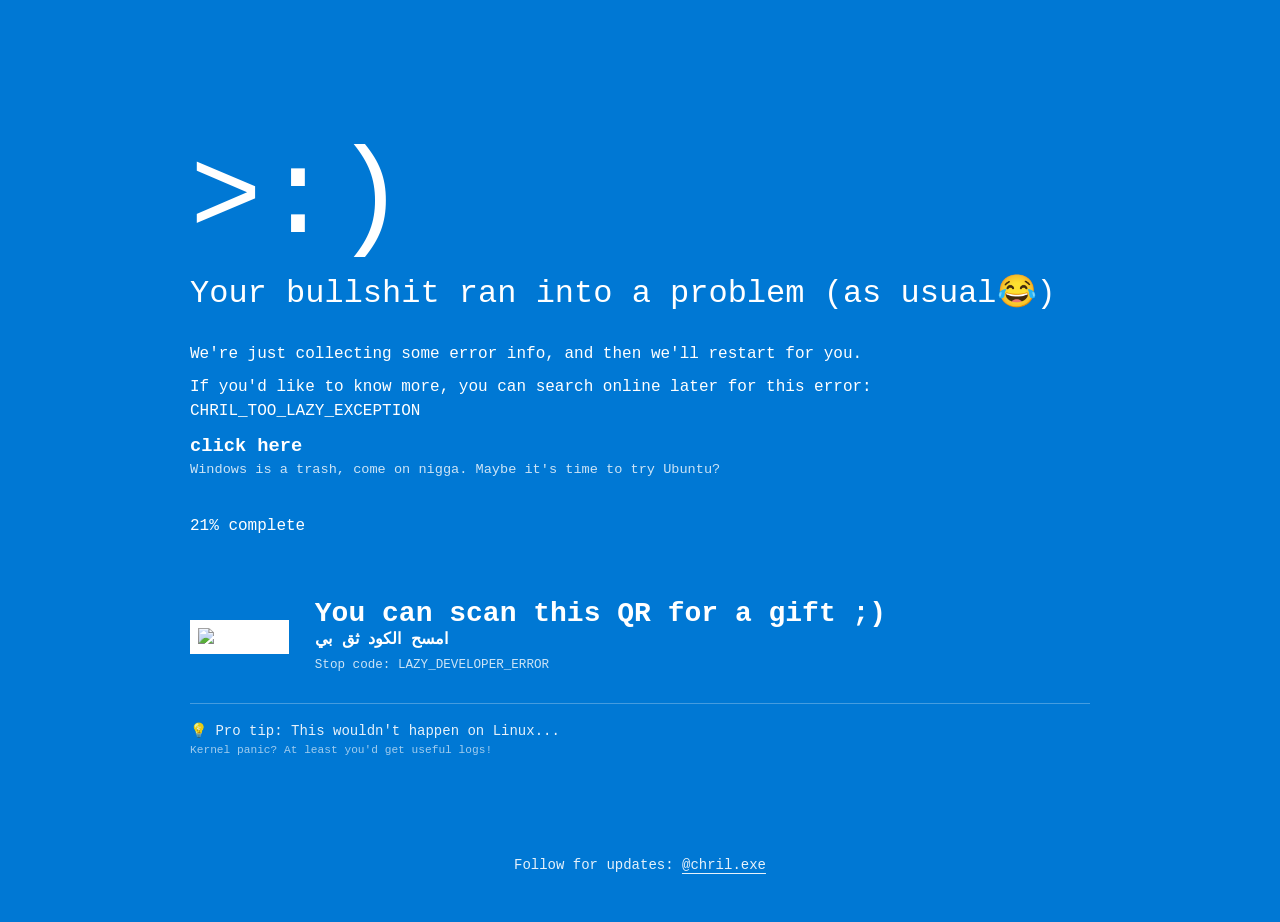
==== index.html @ 6fb6bcc8 "Update index.html" ====
<!DOCTYPE html>
<html lang="en">
<head>
  <meta charset="UTF-8">
  <meta name="viewport" content="width=device-width, initial-scale=1.0">
  <link rel="icon" type="image/png" href="icon.png?v=1.0">
  <title>Chril is always watching</title>
  <style>
    * {
      margin: 0;
      padding: 0;
      box-sizing: border-box;
    }
    
    body, html {
      height: 100%;
      width: 100%;
      background-color: #0078d4;
      color: #ffffff;
      font-family: 'Segoe UI', 'Consolas', monospace;
      display: flex;
      flex-direction: column;
      align-items: flex-start;
      justify-content: center;
      padding: 3vw;
      overflow-y: auto;
      overflow-x: hidden;
      position: relative;
    }
    
    /* Hide scrollbar for all browsers */
    body::-webkit-scrollbar {
      display: none;
    }
    
    body {
      -ms-overflow-style: none;  /* Internet Explorer 10+ */
      scrollbar-width: none;  /* Firefox */
    }
    
    html::-webkit-scrollbar {
      display: none;
    }
    
    html {
      -ms-overflow-style: none;
      scrollbar-width: none;
    }
    
    .container {
      width: 100%;
      max-width: 900px;
      margin: 0 auto;
      min-height: 100vh;
      display: flex;
      flex-direction: column;
      justify-content: center;
      padding: 20px 0;
    }
    
    .sad-face {
      font-size: clamp(60px, 12vw, 120px);
      font-weight: 300;
      margin-bottom: 1.5vh;
      line-height: 1;
    }
    
    .main-message {
      font-size: clamp(20px, 3.5vw, 32px);
      font-weight: 300;
      margin-bottom: 3vh;
      line-height: 1.3;
    }
    
    .error-details {
      font-size: clamp(12px, 2vw, 16px);
      line-height: 1.5;
      margin-bottom: 3vh;
      font-weight: 300;
    }
    
    .error-details p {
      margin-bottom: 1vh;
    }
    
    .progress-section {
      font-size: clamp(12px, 2vw, 16px);
      margin-bottom: 3vh;
    }
    
    .progress-text {
      margin-bottom: 1vh;
    }
    
    .qr-section {
      display: flex;
      align-items: center;
      gap: 2vw;
      margin-top: 3vh;
      flex-wrap: wrap;
    }
    
    #qrcode img {
      width: clamp(80px, 12vw, 120px);
      height: clamp(80px, 12vw, 120px);
      background: white;
      padding: 8px;
      image-rendering: crisp-edges;
    }
    
    .qr-text {
      font-size: clamp(11px, 1.8vw, 14px);
    }
    
    .qr-text p {
      margin-bottom: 0.5vh;
    }
    
    .instagram {
      position: fixed;
      bottom: 3vh;
      left: 50%;
      transform: translateX(-50%);
      font-size: clamp(12px, 2vw, 14px);
      text-align: center;
      opacity: 0.9;
    }
    
    .instagram a {
      color: #ffffff;
      text-decoration: none;
      border-bottom: 1px solid #ffffff;
    }
    
    .linux-message {
      margin-top: 3vh;
      font-size: clamp(11px, 1.8vw, 14px);
      opacity: 0.9;
      padding-top: 2vh;
      border-top: 1px solid rgba(255, 255, 255, 0.3);
    }
    
    .linux-message p {
      margin-bottom: 0.5vh;
      transition: opacity 0.3s ease;
    }
    
    /* Penguin styles */
    .penguin {
      position: fixed;
      width: 80px;
      height: 80px;
      background-image: url('penguin.png');
      background-size: contain;
      background-repeat: no-repeat;
      background-position: center;
      opacity: 0;
      z-index: 1000;
      pointer-events: none;
    }
    
    /* Different penguin sizes */
    .penguin.tiny {
      width: 40px;
      height: 40px;
    }
    
    .penguin.small {
      width: 60px;
      height: 60px;
    }
    
    .penguin.medium {
      width: 80px;
      height: 80px;
    }
    
    .penguin.large {
      width: 110px;
      height: 110px;
    }
    
    .penguin.extra-large {
      width: 140px;
      height: 140px;
    }
    
    .penguin.giant {
      width: 180px;
      height: 180px;
    }
    
    .penguin.show {
      opacity: 1;
    }
    
    /* Position classes will be set dynamically */
    .penguin.positioned {
      opacity: 1;
    }
    
    /* Fallback penguin emoji if image doesn't load */
    .penguin::after {
      content: '🐧';
      font-size: 60px;
      position: absolute;
      top: 50%;
      left: 50%;
      transform: translate(-50%, -50%);
      display: none;
    }
    
    /* Adjust emoji size for different penguin sizes */
    .penguin.tiny::after { font-size: 30px; }
    .penguin.small::after { font-size: 45px; }
    .penguin.medium::after { font-size: 60px; }
    .penguin.large::after { font-size: 80px; }
    .penguin.extra-large::after { font-size: 100px; }
    .penguin.giant::after { font-size: 130px; }
    
    .penguin.fallback::after {
      display: block;
    }
    
    .penguin.fallback {
      background-image: none;
    }
    
    /* Animation for authenticity */
    @keyframes blink {
      0%, 50% { opacity: 1; }
      51%, 100% { opacity: 0; }
    }
    
    .blink {
      animation: blink 1s infinite;
    }
    
    @keyframes penguinWave {
      0% { transform: rotate(-15deg); }
      50% { transform: rotate(15deg); }
      100% { transform: rotate(-15deg); }
    }
    
    .penguin.wave {
      animation: penguinWave 2s ease-in-out;
    }
    
    /* Mobile adjustments */
    @media (max-width: 600px) {
      body {
        padding: 20px;
      }
      
      .qr-section {
        flex-direction: column;
        align-items: flex-start;
        gap: 20px;
      }
      
      .penguin {
        width: 60px;
        height: 60px;
      }
      
      .penguin::after {
        font-size: 45px;
      }
    }
    
    @media (min-width: 1200px) {
      body {
        padding: 60px;
      }
    }
  </style>
</head>
<body>
  <div class="container">
    <div class="sad-face">>:)</div>
    
    <div class="main-message">
      Your bullshit ran into a problem (as usual😂)
    </div>
    
    <div class="error-details">
      <p>We're just collecting some error info, and then we'll restart for you.</p>
      <p>If you'd like to know more, you can search online later for this error:<br>
          CHRIL_TOO_LAZY_EXCEPTION</p>
          <h3>click here</h3>
      <p style="font-size: 0.85em; opacity: 0.8;">Windows is a trash, come on nigga. Maybe it's time to try Ubuntu?</p>
    </div>
    
    <div class="progress-section">
      <div class="progress-text">
        <span id="percent">0</span>% complete
      </div>
    </div>
    
    <div class="qr-section">
      <div id="qrcode">
        <img src="https://api.qrserver.com/v1/create-qr-code/?size=150x150&data=https://www.youtube.com/watch?v=dQw4w9WgXcQ" alt="QR Code">
      </div>
      <div class="qr-text">
        <h1>You can scan this QR for a gift ;)</h1>
        <h3>امسح الكود ثق بي</h3>
        <p style="margin-top: 1vh; font-size: 0.9em; opacity: 0.8;">Stop code: LAZY_DEVELOPER_ERROR</p>
      </div>
    </div>
    
    <div class="linux-message">
      <p>💡 Pro tip: This wouldn't happen on Linux...</p>
      <p style="font-size: 0.8em; opacity: 0.7;">Kernel panic? At least you'd get useful logs!</p>
    </div>
  </div>
  
  <div class="instagram">
    Follow for updates: <a href="https://instagram.com/chril.exe">@chril.exe</a>
  </div>
  
  <!-- Penguin elements -->
  <div class="penguin" id="penguin1"></div>
  <div class="penguin" id="penguin2"></div>
  <div class="penguin" id="penguin3"></div>
  <div class="penguin" id="penguin4"></div>
  <div class="penguin" id="penguin5"></div>
  <div class="penguin" id="penguin6"></div>
  <div class="penguin" id="penguin7"></div>
  <div class="penguin" id="penguin8"></div>
  
  <!-- Background Audio -->
  <audio id="backgroundAudio" preload="auto" loop>
    <source src="fail.mp3" type="audio/mpeg">
    Your browser does not support the audio element.
  </audio>
  
  <script>
    // Auto-play background music
    window.addEventListener('load', function() {
      const audio = document.getElementById('backgroundAudio');
      
      // Try to play immediately (might be blocked by browser)
      const playPromise = audio.play();
      
      if (playPromise !== undefined) {
        playPromise.then(() => {
          console.log('Audio started playing automatically');
        }).catch(error => {
          console.log('Auto-play was prevented by browser:', error);
          
          // If auto-play fails, try to play on first user interaction
          const playOnInteraction = () => {
            audio.play().then(() => {
              console.log('Audio started playing after user interaction');
            }).catch(err => {
              console.log('Audio play failed:', err);
            });
            
            // Remove listeners after first play attempt
            document.removeEventListener('click', playOnInteraction);
            document.removeEventListener('keydown', playOnInteraction);
            document.removeEventListener('touchstart', playOnInteraction);
          };
          
          document.addEventListener('click', playOnInteraction);
          document.addEventListener('keydown', playOnInteraction);
          document.addEventListener('touchstart', playOnInteraction);
        });
      }
      
      // Set random volume between 0.3 and 0.7 for variety
      audio.volume = 0.3 + Math.random() * 0.4;
    });
    
    // Simulate loading progress
    let percent = 0;
    const percentElement = document.getElementById('percent');
    
    function updateProgress() {
      if (percent < 100) {
        percent += Math.floor(Math.random() * 3) + 1;
        if (percent > 100) percent = 100;
        percentElement.textContent = percent;
        
        // Slow down as we approach 100%
        let delay = percent < 90 ? 100 : 500;
        
        // Stuck at 99% joke
        if (percent === 99) {
          delay = 5000; // Extra long wait at 99%
        }
        
        setTimeout(updateProgress, delay);
      }
    }
    
    // Start progress after a short delay
    setTimeout(updateProgress, 500);
    
    // Random Linux facts
    const linuxFacts = [
      "If Windows is running smoothly, it has probably been hacked!",
      "Windows is for people who would rather say, 'Oh my God, why?!' than 'Sudo root!'",
      "sudo apt-get install working-website",
      "This message brought to you by: forced Windows updates",
      "What's the fastest way to ruin a server? Try installing Windows Server on it!",
      "You stupid NIGGER"
    ];
    
    setTimeout(() => {
      const linuxMsg = document.querySelector('.linux-message p');
      let index = 0;
      setInterval(() => {
        index = (index + 1) % linuxFacts.length;
        linuxMsg.style.opacity = '0';
        setTimeout(() => {
          linuxMsg.textContent = linuxFacts[index];
          linuxMsg.style.opacity = '1'; 
        }, 300);
      }, 4000);
    }, 2000);
    
    // Penguin functionality
    const penguins = document.querySelectorAll('.penguin');
    
    // Check if penguin image loads, if not use emoji fallback
    penguins.forEach(penguin => {
      const testImg = new Image();
      testImg.onload = function() {
        // Image loaded successfully
      };
      testImg.onerror = function() {
        // Image failed to load, use emoji fallback
        penguin.classList.add('fallback');
      };
      testImg.src = 'penguin.png';
    });
    
    function getRandomPosition() {
      const windowWidth = window.innerWidth;
      const windowHeight = window.innerHeight;
      const penguinSize = 180; // Max penguin size
      
      // Generate random position anywhere on screen
      const x = Math.random() * (windowWidth - penguinSize);
      const y = Math.random() * (windowHeight - penguinSize);
      
      // Random rotation
      const rotation = (Math.random() - 0.5) * 20; // -30 to +30 degrees
      
      return { x, y, rotation };
    }
    
    function showRandomPenguin() {
      // Hide all penguins first and remove all size classes
      penguins.forEach(p => {
        p.classList.remove('show', 'wave', 'tiny', 'small', 'medium', 'large', 'extra-large', 'giant', 'positioned');
        p.style.left = '';
        p.style.top = '';
        p.style.right = '';
        p.style.bottom = '';
        p.style.transform = '';
      });
      
      // Show random penguin
      const randomIndex = Math.floor(Math.random() * penguins.length);
      const selectedPenguin = penguins[randomIndex];
      
      // Choose random size
      const sizes = ['tiny', 'small', 'medium', 'large', 'extra-large', 'giant'];
      const randomSize = sizes[Math.floor(Math.random() * sizes.length)];
      
      // Get random position
      const position = getRandomPosition();
      
      setTimeout(() => {
        selectedPenguin.style.left = position.x + 'px';
        selectedPenguin.style.top = position.y + 'px';
        selectedPenguin.style.transform = `rotate(${position.rotation}deg)`;
        selectedPenguin.classList.add('show', randomSize, 'positioned');
        
        // Add wave animation sometimes
        if (Math.random() > 0.5) {
          setTimeout(() => {
            selectedPenguin.classList.add('wave');
          }, 500);
        }
        
        // Hide after 2-4 seconds
        setTimeout(() => {
          selectedPenguin.classList.remove('show', 'wave');
        }, 2000 + Math.random() * 2000);
      }, 100);
    }
    
    // Show penguin every 5-10 seconds
    function schedulePenguinAppearance() {
      const delay = 500 + Math.random() * 1000; // 5-10 seconds
      setTimeout(() => {
        showRandomPenguin();
        schedulePenguinAppearance(); // Schedule next appearance
      }, delay);
    }
    
    // Start penguin appearances after initial load
    setTimeout(schedulePenguinAppearance, 3000);
    
    // Show penguin on first load after 2 seconds
    setTimeout(showRandomPenguin, 2000);
  </script>
</body>
</html>
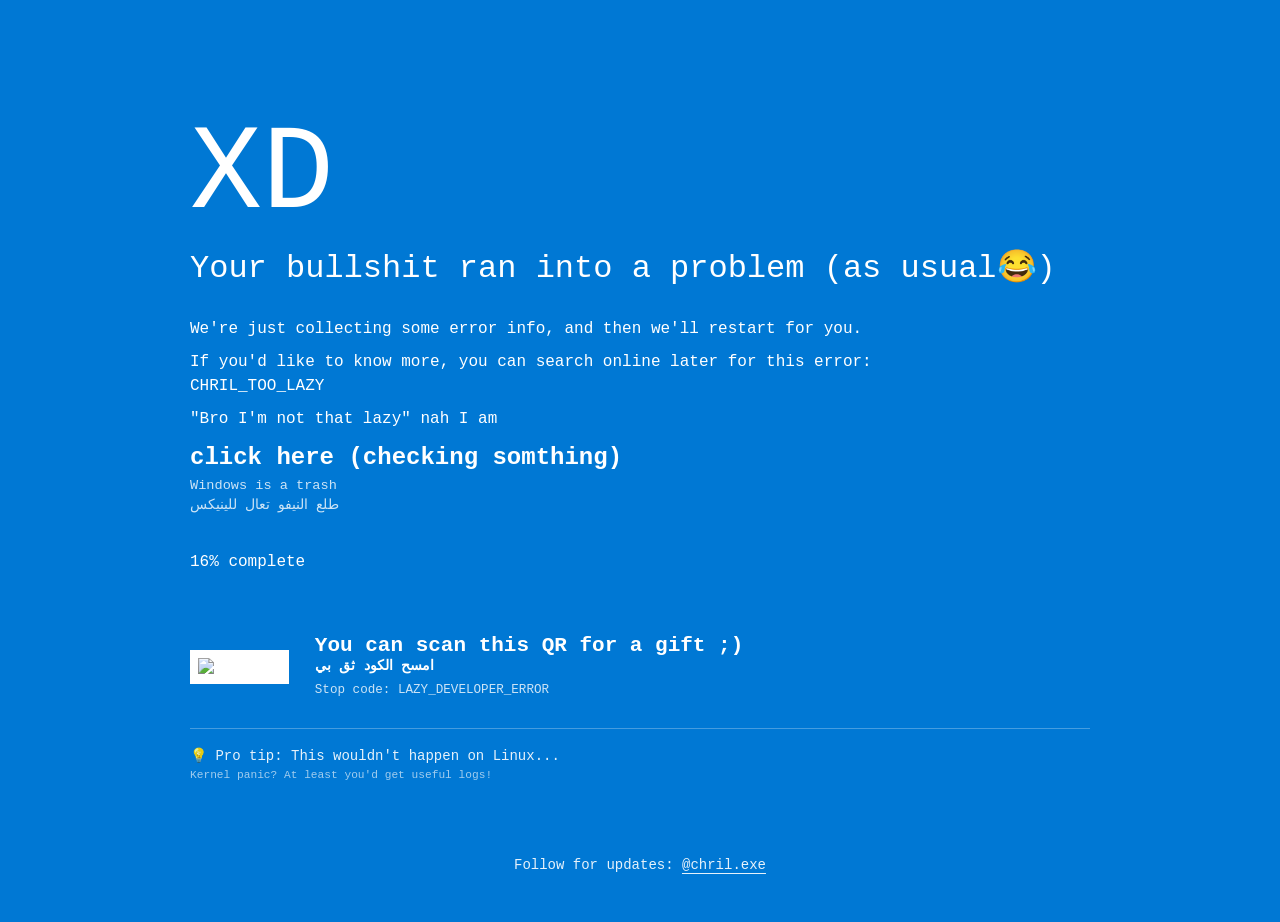
==== commit d6283fec: "Update index.html" ====
--- a/index.html
+++ b/index.html
@@ -277,7 +277,7 @@
 </head>
 <body>
   <div class="container">
-    <div class="sad-face">>:)</div>
+    <div class="sad-face">XD</div>
     
     <div class="main-message">
       Your bullshit ran into a problem (as usual😂)
@@ -286,9 +286,12 @@
     <div class="error-details">
       <p>We're just collecting some error info, and then we'll restart for you.</p>
       <p>If you'd like to know more, you can search online later for this error:<br>
-          CHRIL_TOO_LAZY_EXCEPTION</p>
-          <h3>click here</h3>
-      <p style="font-size: 0.85em; opacity: 0.8;">Windows is a trash, come on nigga. Maybe it's time to try Ubuntu?</p>
+          CHRIL_TOO_LAZY</p>
+      <p>"Bro I'm not that lazy" nah I am</p>
+          <h2>click here (checking somthing)</h2>
+      <p style="font-size: 0.85em; opacity: 0.8;">Windows is a trash <br>
+      طلع النيفو تعال للينيكس
+      </p>
     </div>
     
     <div class="progress-section">
@@ -302,8 +305,8 @@
         <img src="https://api.qrserver.com/v1/create-qr-code/?size=150x150&data=https://www.youtube.com/watch?v=dQw4w9WgXcQ" alt="QR Code">
       </div>
       <div class="qr-text">
-        <h1>You can scan this QR for a gift ;)</h1>
-        <h3>امسح الكود ثق بي</h3>
+        <h2>You can scan this QR for a gift ;)</h2>
+        <h4>امسح الكود ثق بي</h4>
         <p style="margin-top: 1vh; font-size: 0.9em; opacity: 0.8;">Stop code: LAZY_DEVELOPER_ERROR</p>
       </div>
     </div>
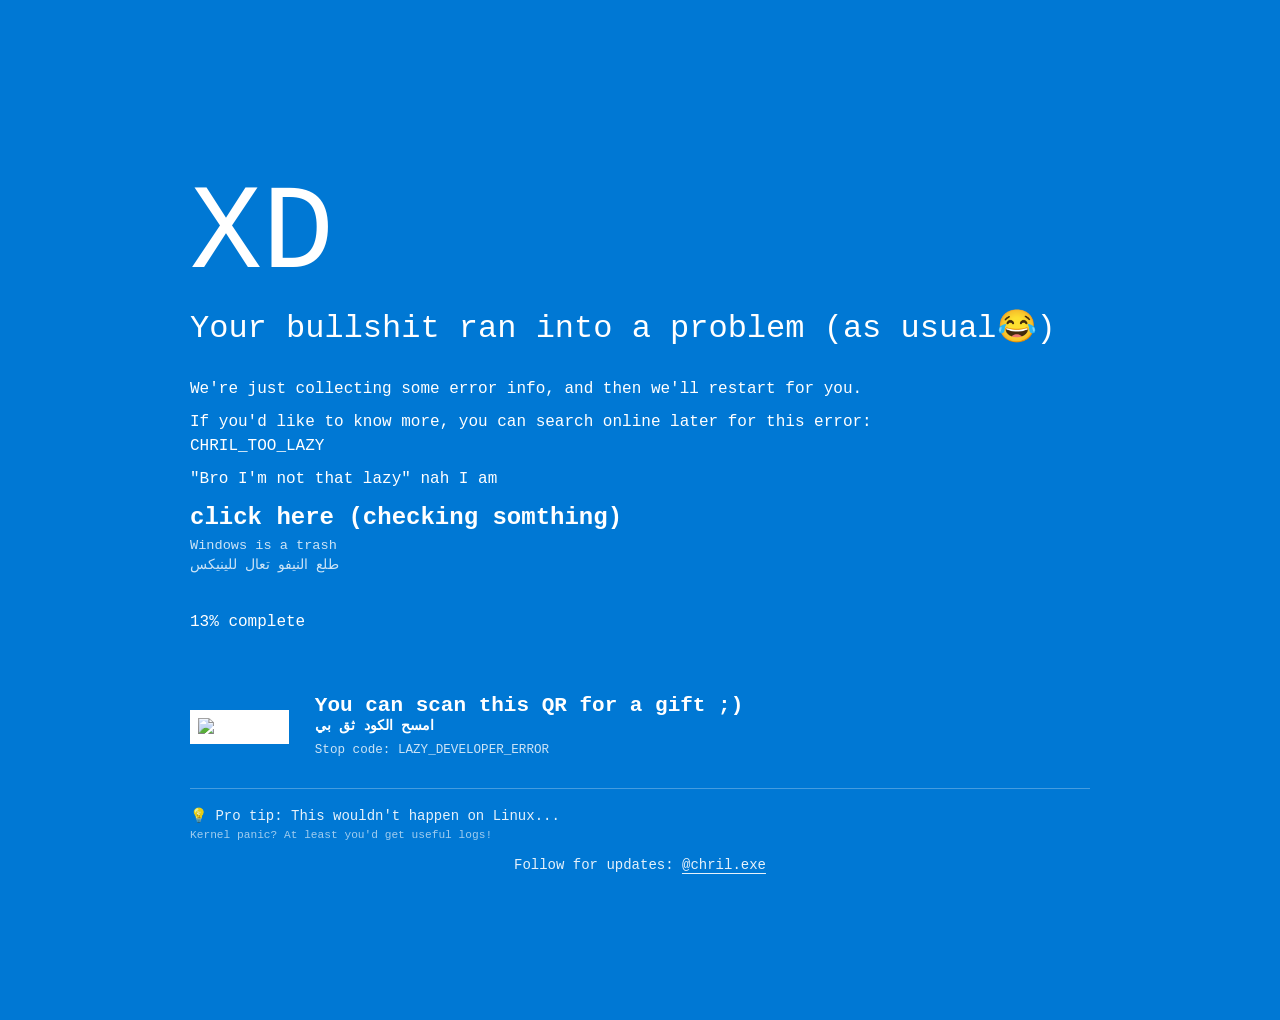
==== commit 9c5cfa11: "Update index.html" ====
--- a/index.html
+++ b/index.html
@@ -10,9 +10,21 @@
       margin: 0;
       padding: 0;
       box-sizing: border-box;
-    }
-    
-    body, html {
+      touch-action: manipulation;
+    }
+    
+    html {
+      scroll-behavior: smooth;
+      -ms-overflow-style: none;
+      scrollbar-width: none;
+      -webkit-overflow-scrolling: touch;
+    }
+    
+    html::-webkit-scrollbar {
+      display: none;
+    }
+    
+    body {
       height: 100%;
       width: 100%;
       background-color: #0078d4;
@@ -26,25 +38,13 @@
       overflow-y: auto;
       overflow-x: hidden;
       position: relative;
-    }
-    
-    /* Hide scrollbar for all browsers */
+      -ms-overflow-style: none;
+      scrollbar-width: none;
+      overscroll-behavior-y: contain;
+    }
+    
     body::-webkit-scrollbar {
       display: none;
-    }
-    
-    body {
-      -ms-overflow-style: none;  /* Internet Explorer 10+ */
-      scrollbar-width: none;  /* Firefox */
-    }
-    
-    html::-webkit-scrollbar {
-      display: none;
-    }
-    
-    html {
-      -ms-overflow-style: none;
-      scrollbar-width: none;
     }
     
     .container {
@@ -56,6 +56,8 @@
       flex-direction: column;
       justify-content: center;
       padding: 20px 0;
+      backface-visibility: hidden;
+      transform: translateZ(0);
     }
     
     .sad-face {
@@ -157,6 +159,7 @@
       opacity: 0;
       z-index: 1000;
       pointer-events: none;
+      will-change: transform, opacity;
     }
     
     /* Different penguin sizes */
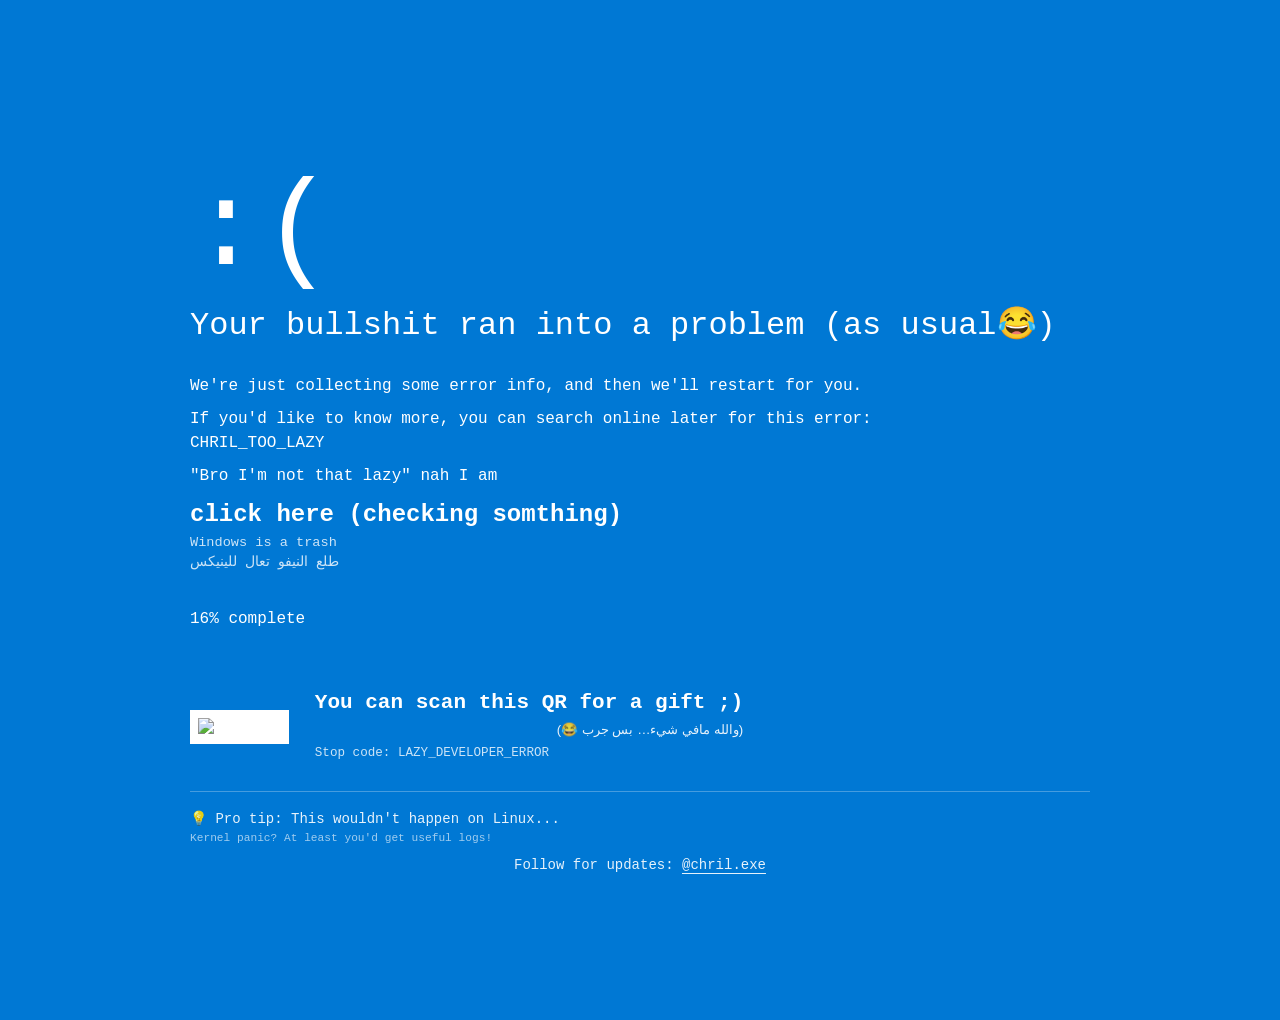
==== commit 32f2a134: "Update index.html" ====
--- a/index.html
+++ b/index.html
@@ -280,7 +280,7 @@
 </head>
 <body>
   <div class="container">
-    <div class="sad-face">XD</div>
+    <div class="sad-face">:(</div>
     
     <div class="main-message">
       Your bullshit ran into a problem (as usual😂)
@@ -309,7 +309,14 @@
       </div>
       <div class="qr-text">
         <h2>You can scan this QR for a gift ;)</h2>
-        <h4>امسح الكود ثق بي</h4>
+        <h4 style="
+  font-size: 0.95em;
+  font-weight: normal;
+  color: rgba(255,255,255,0.9);
+  font-family: 'Segoe UI', Tahoma, sans-serif;
+  direction: rtl;
+  margin-top: 8px;
+">(والله مافي شيء… بس جرب 😂)</h4>
         <p style="margin-top: 1vh; font-size: 0.9em; opacity: 0.8;">Stop code: LAZY_DEVELOPER_ERROR</p>
       </div>
     </div>
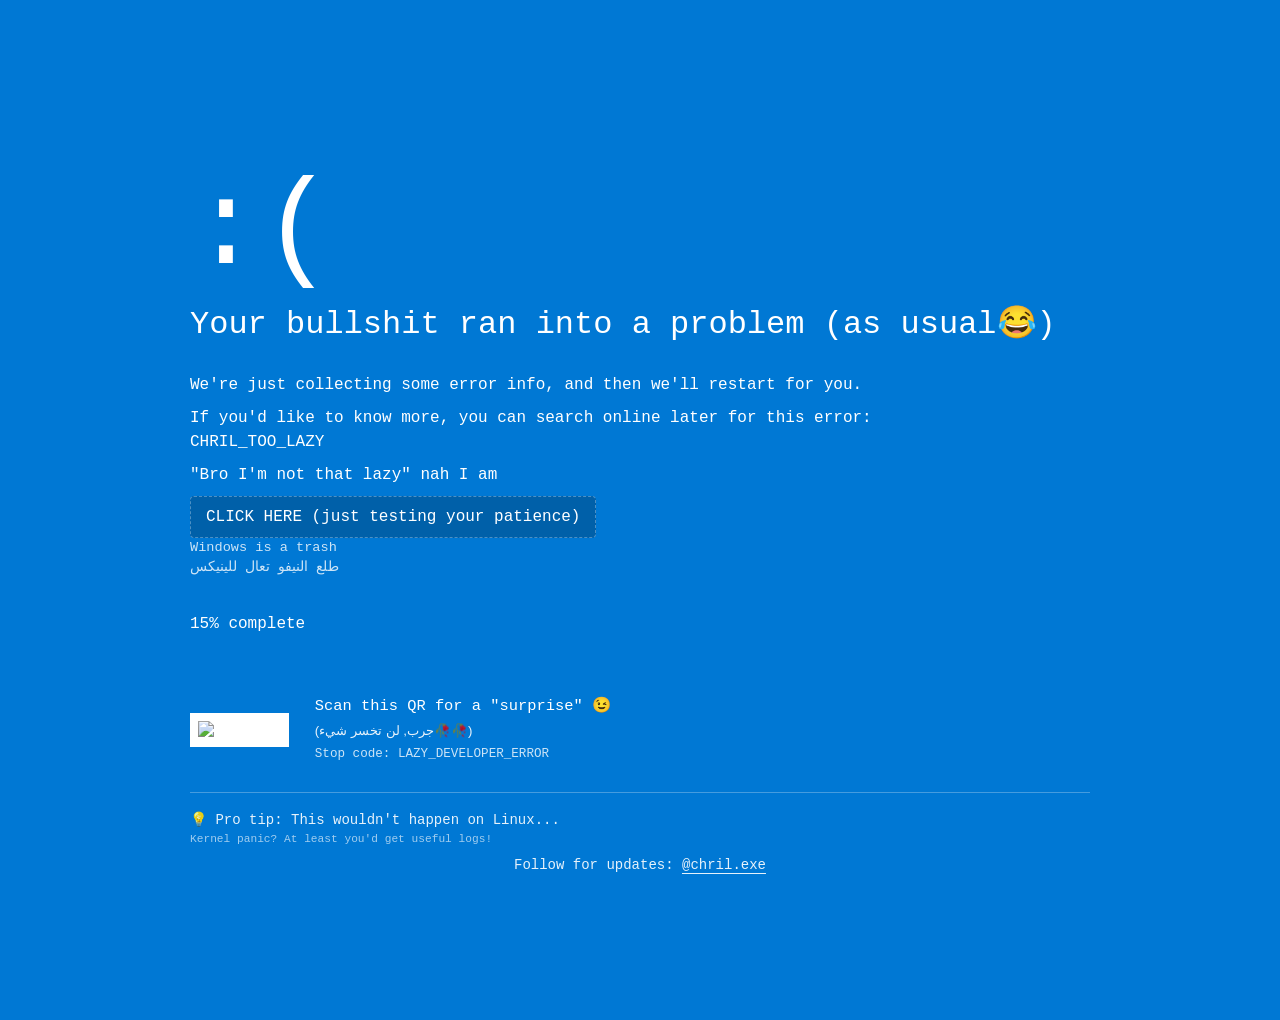
==== commit 571b4fe6: "Update index.html" ====
--- a/index.html
+++ b/index.html
@@ -291,7 +291,18 @@
       <p>If you'd like to know more, you can search online later for this error:<br>
           CHRIL_TOO_LAZY</p>
       <p>"Bro I'm not that lazy" nah I am</p>
-          <h2>click here (checking somthing)</h2>
+          <h2 style="
+  font-size: 1em;
+  font-weight: normal;
+  color: #fff;
+  background: rgba(0,0,0,0.2);
+  padding: 8px 15px;
+  border-radius: 4px;
+  display: inline-block;
+  cursor: pointer;
+  border: 1px dashed rgba(255,255,255,0.3);
+  transition: 0.3s;
+">CLICK HERE (just testing your patience)</h2>
       <p style="font-size: 0.85em; opacity: 0.8;">Windows is a trash <br>
       طلع النيفو تعال للينيكس
       </p>
@@ -308,15 +319,20 @@
         <img src="https://api.qrserver.com/v1/create-qr-code/?size=150x150&data=https://www.youtube.com/watch?v=dQw4w9WgXcQ" alt="QR Code">
       </div>
       <div class="qr-text">
-        <h2>You can scan this QR for a gift ;)</h2>
+        <h2 style="
+  font-size: 1.1em;
+  font-weight: 500;
+  color: #fff;
+  margin-bottom: 5px;
+">Scan this QR for a "surprise" 😉</h2>
         <h4 style="
   font-size: 0.95em;
   font-weight: normal;
   color: rgba(255,255,255,0.9);
   font-family: 'Segoe UI', Tahoma, sans-serif;
-  direction: rtl;
+  direction: ltr;
   margin-top: 8px;
-">(والله مافي شيء… بس جرب 😂)</h4>
+">(جرب, لن تخسر شيء🥀🥀)</h4>
         <p style="margin-top: 1vh; font-size: 0.9em; opacity: 0.8;">Stop code: LAZY_DEVELOPER_ERROR</p>
       </div>
     </div>
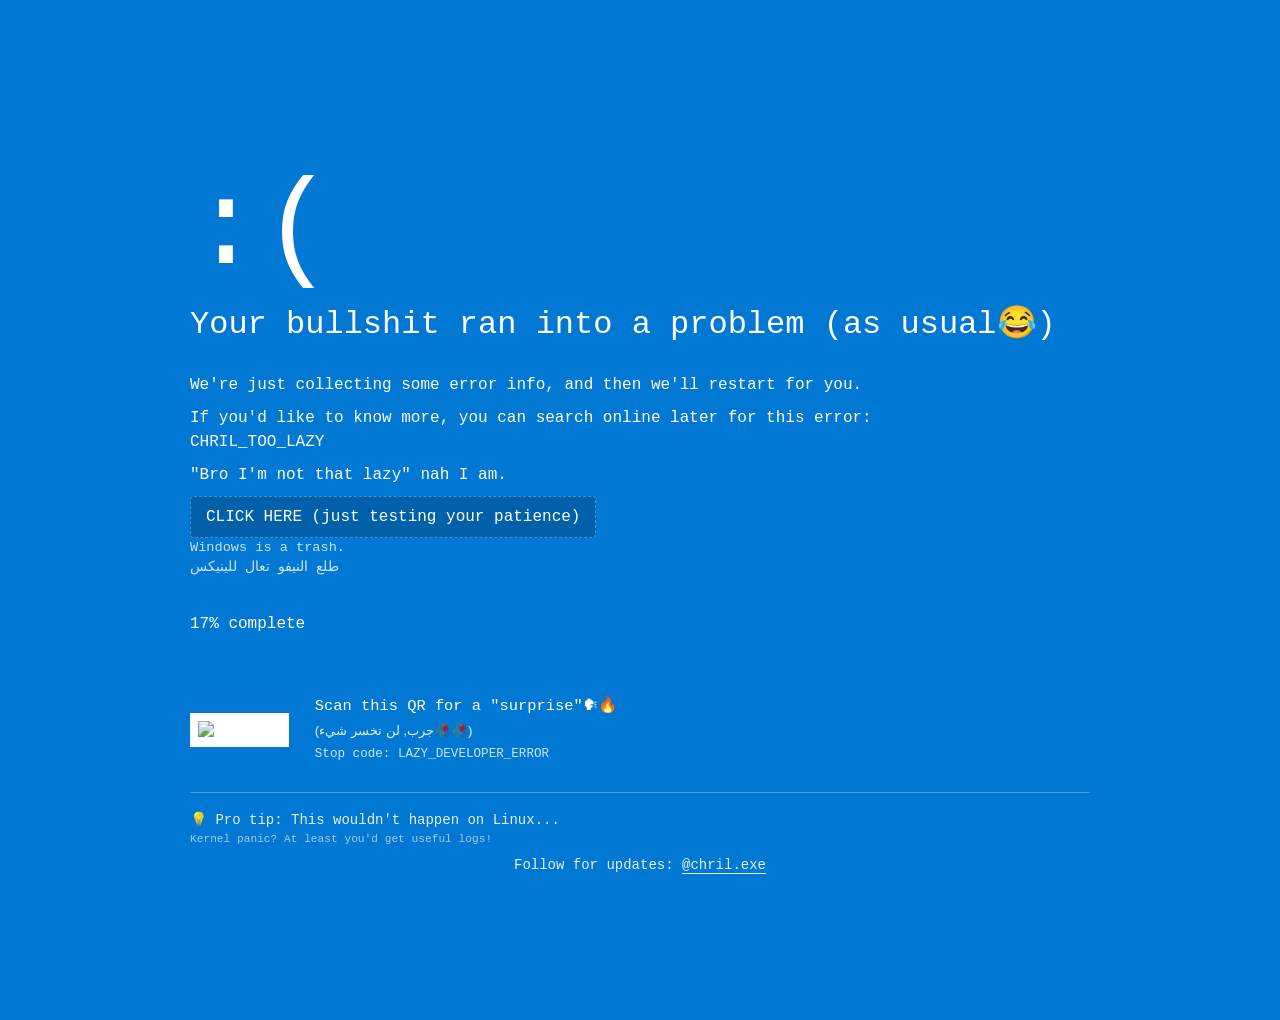
==== commit 29b1e0af: "Update index.html" ====
--- a/index.html
+++ b/index.html
@@ -290,7 +290,7 @@
       <p>We're just collecting some error info, and then we'll restart for you.</p>
       <p>If you'd like to know more, you can search online later for this error:<br>
           CHRIL_TOO_LAZY</p>
-      <p>"Bro I'm not that lazy" nah I am</p>
+      <p>"Bro I'm not that lazy" nah I am.</p>
           <h2 style="
   font-size: 1em;
   font-weight: normal;
@@ -303,7 +303,7 @@
   border: 1px dashed rgba(255,255,255,0.3);
   transition: 0.3s;
 ">CLICK HERE (just testing your patience)</h2>
-      <p style="font-size: 0.85em; opacity: 0.8;">Windows is a trash <br>
+      <p style="font-size: 0.85em; opacity: 0.8;">Windows is a trash. <br>
       طلع النيفو تعال للينيكس
       </p>
     </div>
@@ -324,7 +324,7 @@
   font-weight: 500;
   color: #fff;
   margin-bottom: 5px;
-">Scan this QR for a "surprise" 😉</h2>
+">Scan this QR for a "surprise"🗣🔥</h2>
         <h4 style="
   font-size: 0.95em;
   font-weight: normal;
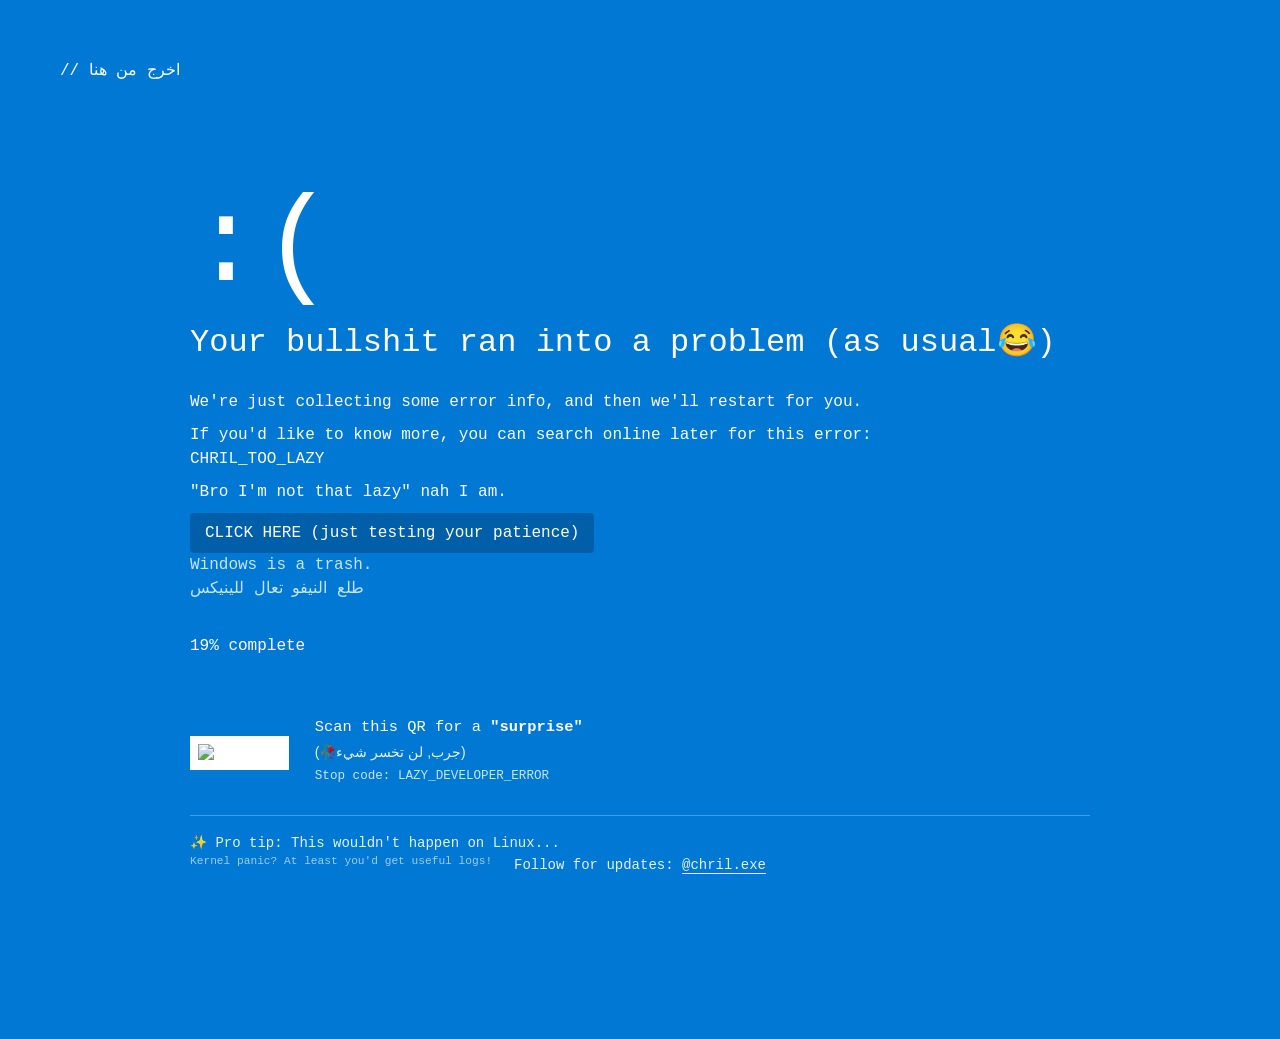
==== commit a976e29a: "Update index.html" ====
--- a/index.html
+++ b/index.html
@@ -1,6 +1,7 @@
 <!DOCTYPE html>
 <html lang="en">
 <head>
+  // اخرج من هنا
   <meta charset="UTF-8">
   <meta name="viewport" content="width=device-width, initial-scale=1.0">
   <link rel="icon" type="image/png" href="icon.png?v=1.0">
@@ -295,15 +296,14 @@
   font-size: 1em;
   font-weight: normal;
   color: #fff;
-  background: rgba(0,0,0,0.2);
+  background: rgba(0, 0, 0, 0.205);
   padding: 8px 15px;
   border-radius: 4px;
   display: inline-block;
   cursor: pointer;
-  border: 1px dashed rgba(255,255,255,0.3);
   transition: 0.3s;
 ">CLICK HERE (just testing your patience)</h2>
-      <p style="font-size: 0.85em; opacity: 0.8;">Windows is a trash. <br>
+      <p style="font-size: 1.0em; opacity: 0.8; direction: ltr">Windows is a trash. <br>
       طلع النيفو تعال للينيكس
       </p>
     </div>
@@ -324,21 +324,21 @@
   font-weight: 500;
   color: #fff;
   margin-bottom: 5px;
-">Scan this QR for a "surprise"🗣🔥</h2>
+">Scan this QR for a <b>"surprise"</b></h2>
         <h4 style="
-  font-size: 0.95em;
+  font-size: 1em;
   font-weight: normal;
   color: rgba(255,255,255,0.9);
   font-family: 'Segoe UI', Tahoma, sans-serif;
   direction: ltr;
   margin-top: 8px;
-">(جرب, لن تخسر شيء🥀🥀)</h4>
+">(🥀جرب, لن تخسر شيء)</h4>
         <p style="margin-top: 1vh; font-size: 0.9em; opacity: 0.8;">Stop code: LAZY_DEVELOPER_ERROR</p>
       </div>
     </div>
     
     <div class="linux-message">
-      <p>💡 Pro tip: This wouldn't happen on Linux...</p>
+      <p>✨ Pro tip: This wouldn't happen on Linux...</p>
       <p style="font-size: 0.8em; opacity: 0.7;">Kernel panic? At least you'd get useful logs!</p>
     </div>
   </div>
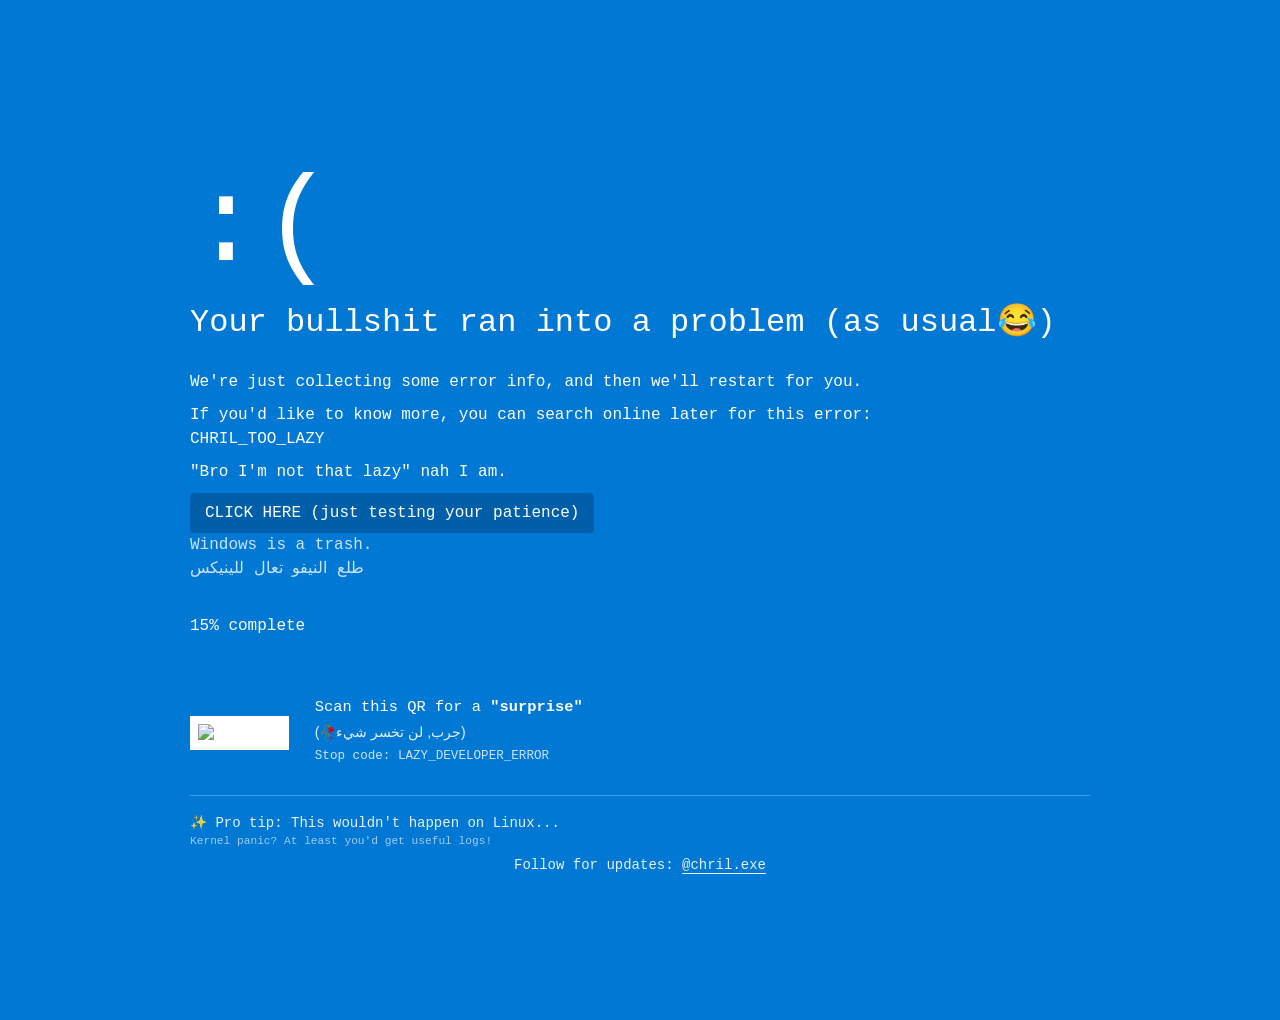
==== commit ad70cdd0: "Update index.html" ====
--- a/index.html
+++ b/index.html
@@ -1,7 +1,7 @@
 <!DOCTYPE html>
 <html lang="en">
 <head>
-  // اخرج من هنا
+  <!-- اخرج من هنا مالك دخل -->
   <meta charset="UTF-8">
   <meta name="viewport" content="width=device-width, initial-scale=1.0">
   <link rel="icon" type="image/png" href="icon.png?v=1.0">
